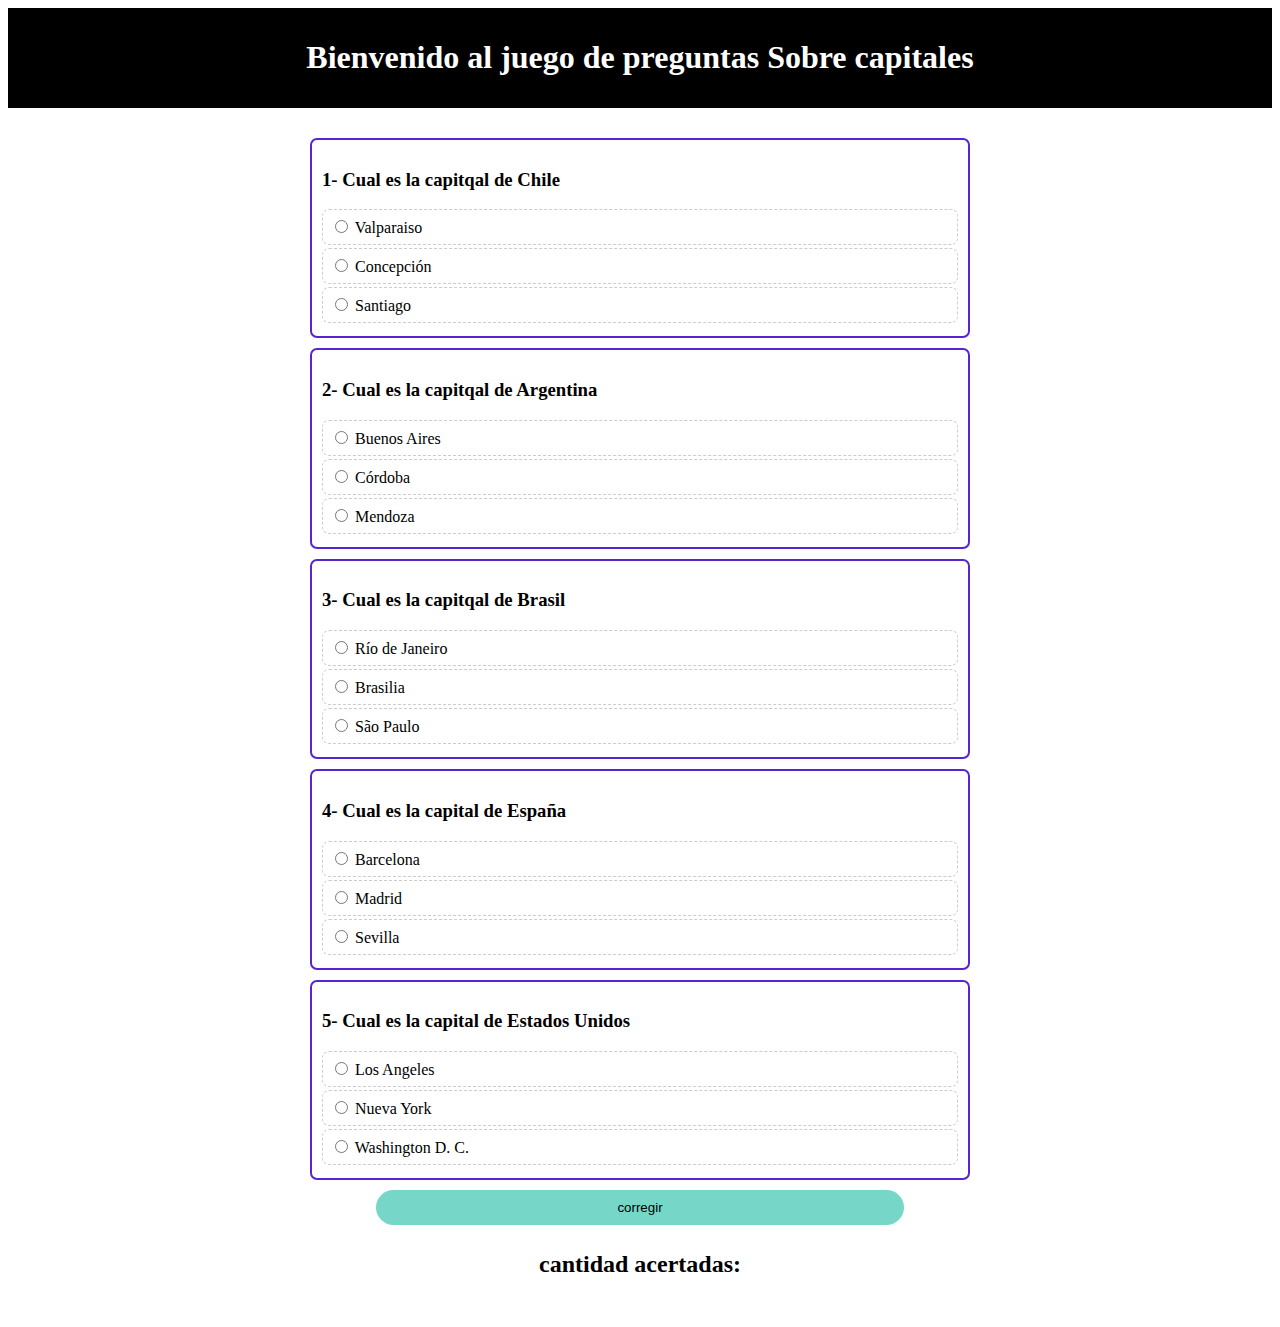
==== trabajos/juego/index.html @ 9b6c4ca5 "Add files via upload" ====
<!DOCTYPE html>
<html lang="en">
<head>
	<meta charset="UTF-8">
	<meta name="viewport" content="width=device-width, initial-scale=1.0">
	<title>juego</title>
	<link rel="stylesheet" href="style.css">
</head>
<body>
	<header>
		<h1>Bienvenido al juego de preguntas Sobre capitales</h1>
	</header>

	<div class="container">
		<section id="p0">
			<h3>1- Cual es la capitqal de Chile</h3>
			<label for="">
				<input type="radio" value="1" name="p0" onclick="respuesta(0,this)"> Valparaiso
			</label>
			<label for="">
				<input type="radio" value="2" name="p0" onclick="respuesta(0,this)"> Concepción
			</label>
			<label for="">
				<input type="radio" value="3" name="p0" onclick="respuesta(0,this)"> Santiago
			</label>
		</section>
			<section id="p1">
			<h3>2- Cual es la capitqal de Argentina</h3>
			<label for="">
				<input type="radio" value="1" name="p1" onclick="respuesta(1,this)"> Buenos Aires
			</label>
			<label for="">
				<input type="radio" value="2" name="p1" onclick="respuesta(1,this)"> Córdoba
			</label>
			<label for="">
				<input type="radio" value="3" name="p1" onclick="respuesta(1,this)"> Mendoza
			</label>
		</section>
			<section id="p2">
			<h3>3- Cual es la capitqal de Brasil</h3>
			<label for="">
				<input type="radio" value="1" name="p2" onclick="respuesta(2,this)"> Río de Janeiro
			</label>
			<label for="">
				<input type="radio" value="2" name="p2" onclick="respuesta(2,this)"> Brasilia
			</label>
			<label for="">
				<input type="radio" value="3" name="p2" onclick="respuesta(2,this)"> São Paulo
			</label>
		</section>
			<section id="p3">
			<h3>4- Cual es la capital de España</h3>
			<label for="">
				<input type="radio" value="1" name="p3" onclick="respuesta(3,this)"> Barcelona
			</label>
			<label for="">
				<input type="radio" value="2" name="p3" onclick="respuesta(3,this)"> Madrid
			</label>
			<label for="">
				<input type="radio" value="3" name="p3" onclick="respuesta(3,this)"> Sevilla
			</label>
		</section>
			<section id="p4">
			<h3>5- Cual es la capital de Estados Unidos</h3>
			<label for="">
				<input type="radio" value="1" name="p4" onclick="respuesta(4,this)"> Los Angeles
			</label>
			<label for="">
				<input type="radio" value="2" name="p4" onclick="respuesta(4,this)"> Nueva York
			</label>
			<label for="">
				<input type="radio" value="3" name="p4" onclick="respuesta(4,this)"> Washington D. C.
			</label>
		</section>
		<button onclick="corregir()">corregir</button>
		<h2>cantidad acertadas: <span id="resultado"></span></h2>
	</div>

	<script src="script.js"></script>
</body>
</html>
---- trabajos/juego/style.css ----
*{
    box-sizing: border-box;
}

header{
    text-align: center;
    background: #000;
    color: #fff;
    padding: 10px 0;
}

.container{
    max-width: 700px;
    margin: auto;
    padding: 20px;
}

section{
    border: 2px solid #5624d0;
    border-radius: 7px;
    padding: 10px;
    margin: 10px 0;
}

label{
    display: block;
    padding: 7px;
    border-radius: 7px;
    cursor: pointer;
    border: 1px dashed #ccc;
    margin-bottom: 3px;
}

label:hover{
    background: #cec0fc;
}

button{
    width: 80%;
    display: block;
    margin: auto;
    padding: 10px;

    background-color: #76d7c8;
    border: none;
    cursor: pointer;
    border-radius: 20px;
}

button:hover{
    background: #000;
    color: #fff;
}

h2{
    text-align: center;
}

#resultado{
    font-size: 30px;
    color: darkred;
}
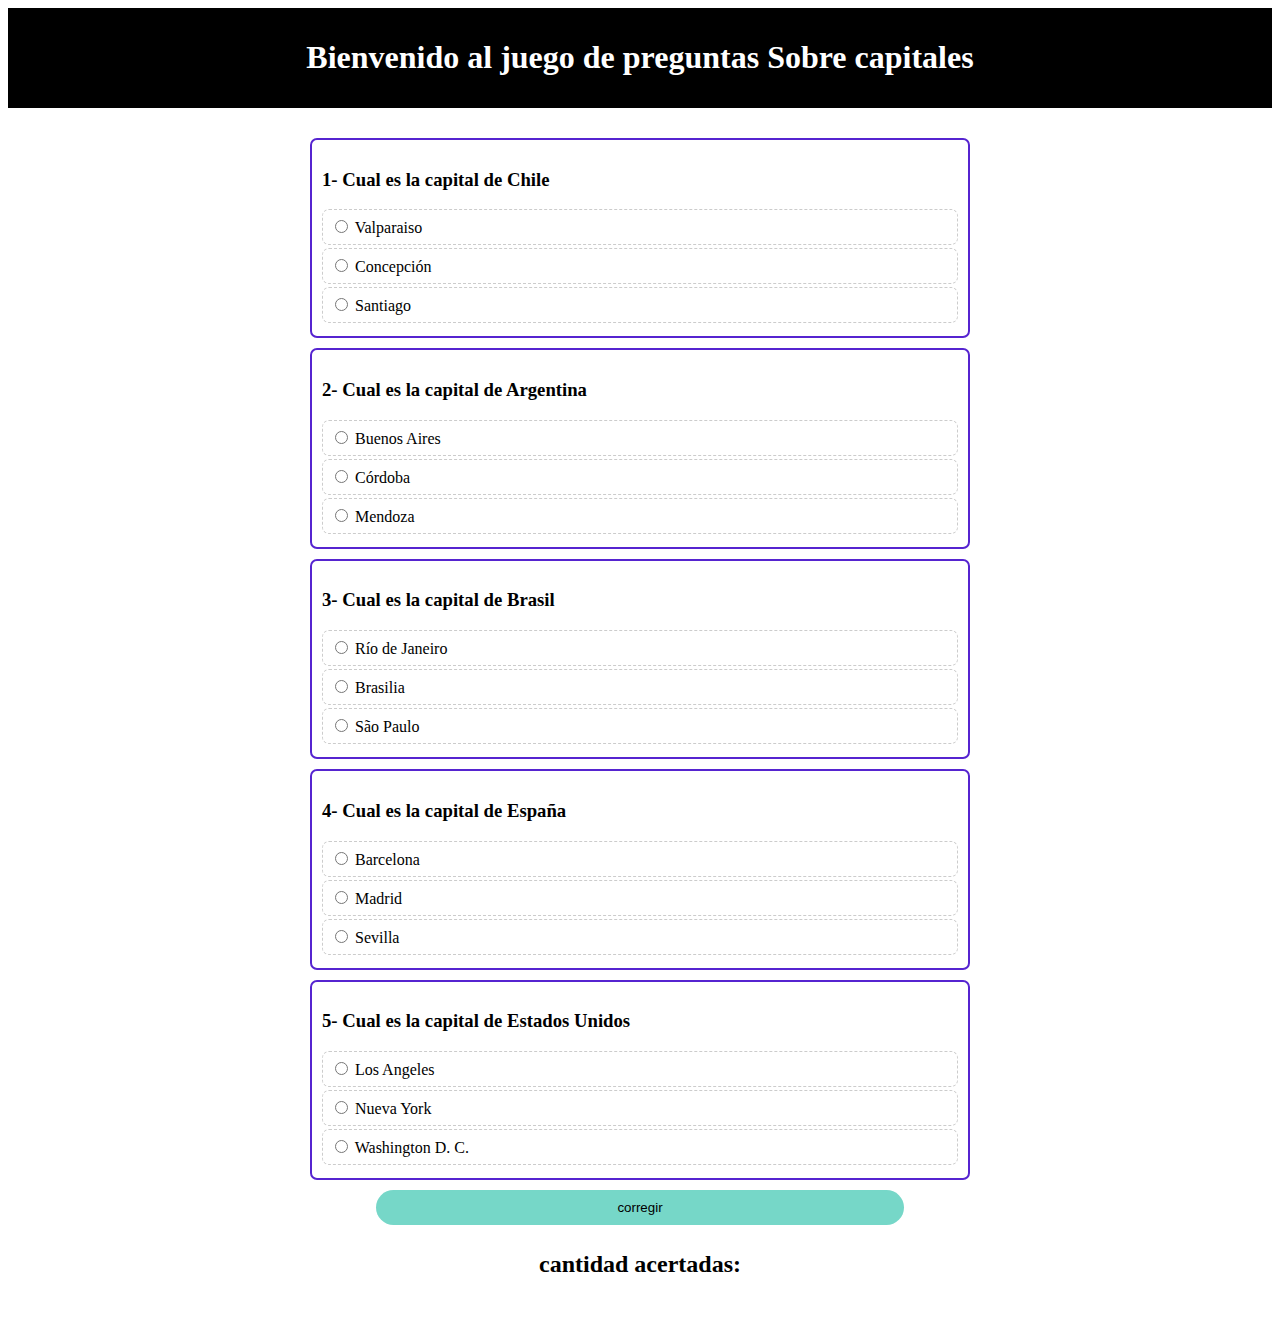
==== commit 52a49d32: "Update index.html" ====
--- a/trabajos/juego/index.html
+++ b/trabajos/juego/index.html
@@ -13,7 +13,7 @@
 
 	<div class="container">
 		<section id="p0">
-			<h3>1- Cual es la capitqal de Chile</h3>
+			<h3>1- Cual es la capital de Chile</h3>
 			<label for="">
 				<input type="radio" value="1" name="p0" onclick="respuesta(0,this)"> Valparaiso
 			</label>
@@ -25,7 +25,7 @@
 			</label>
 		</section>
 			<section id="p1">
-			<h3>2- Cual es la capitqal de Argentina</h3>
+			<h3>2- Cual es la capital de Argentina</h3>
 			<label for="">
 				<input type="radio" value="1" name="p1" onclick="respuesta(1,this)"> Buenos Aires
 			</label>
@@ -37,7 +37,7 @@
 			</label>
 		</section>
 			<section id="p2">
-			<h3>3- Cual es la capitqal de Brasil</h3>
+			<h3>3- Cual es la capital de Brasil</h3>
 			<label for="">
 				<input type="radio" value="1" name="p2" onclick="respuesta(2,this)"> Río de Janeiro
 			</label>
@@ -78,4 +78,4 @@
 
 	<script src="script.js"></script>
 </body>
-</html>+</html>
